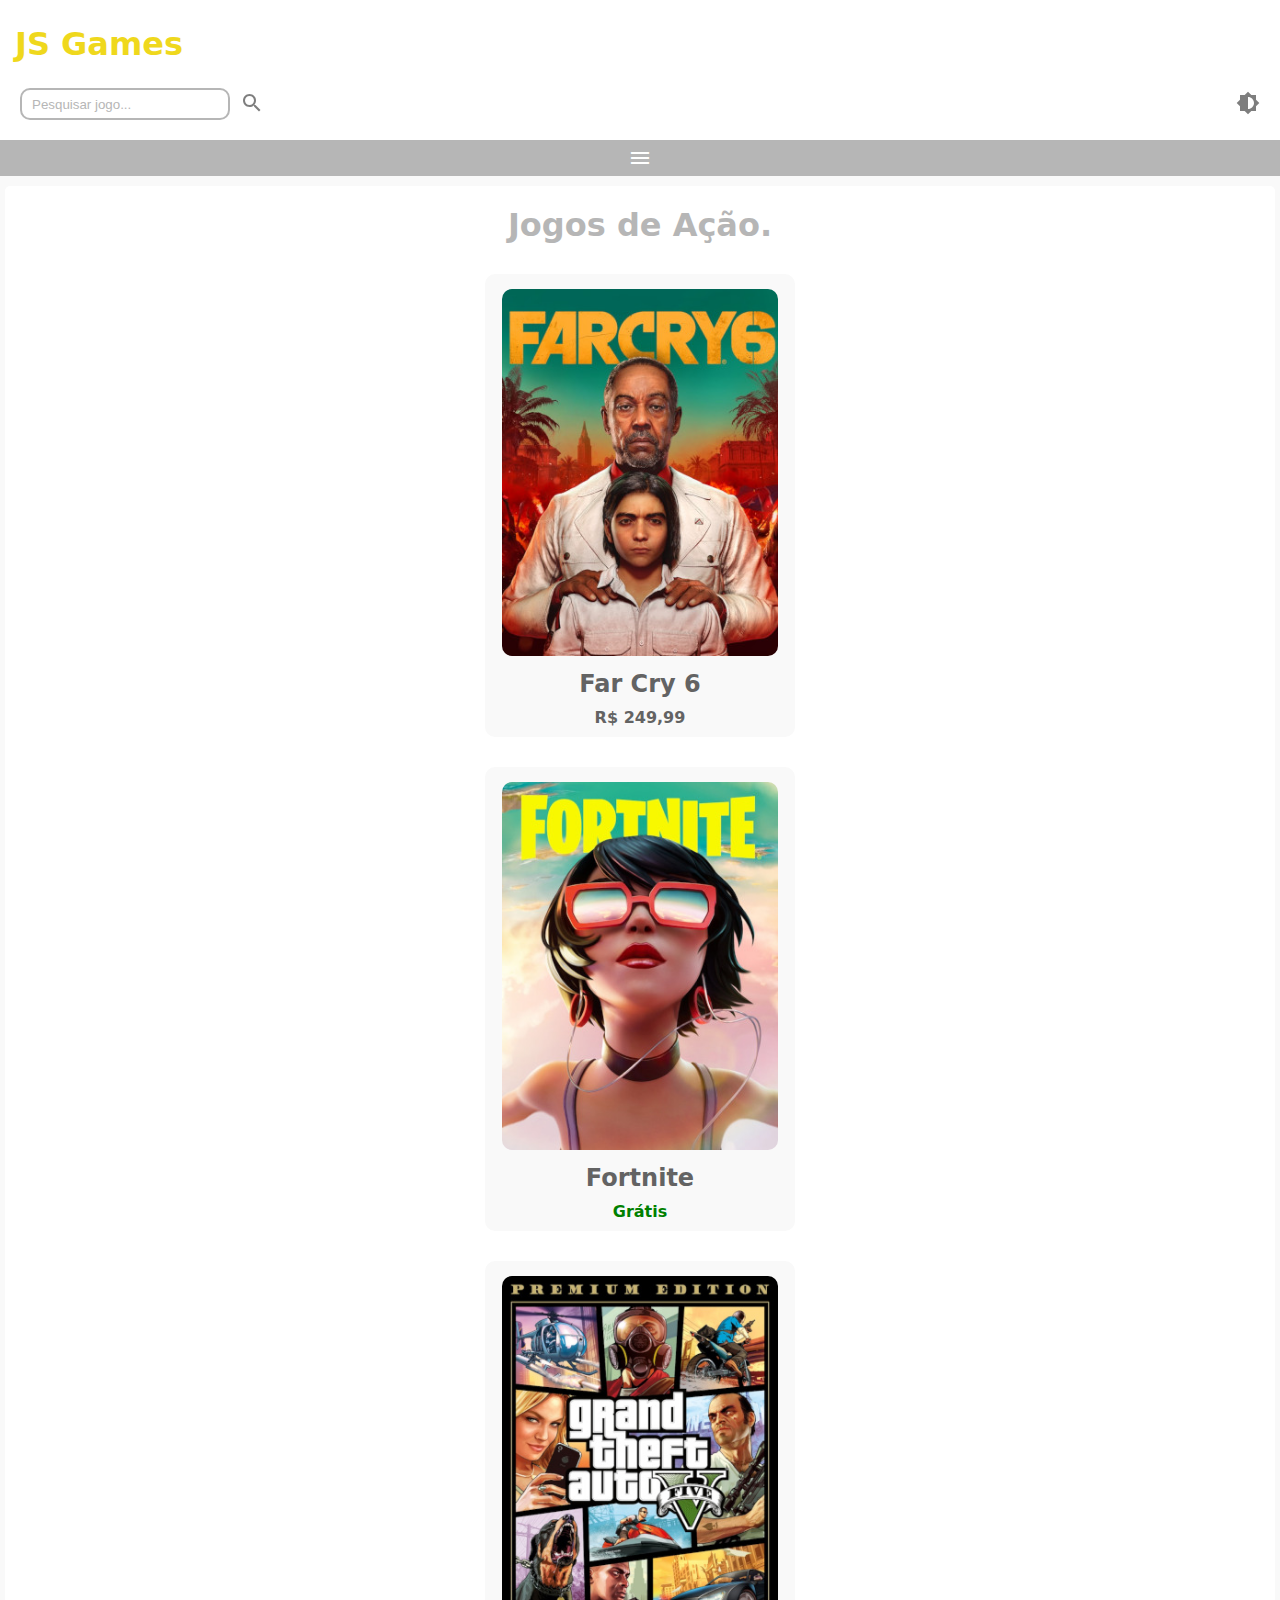
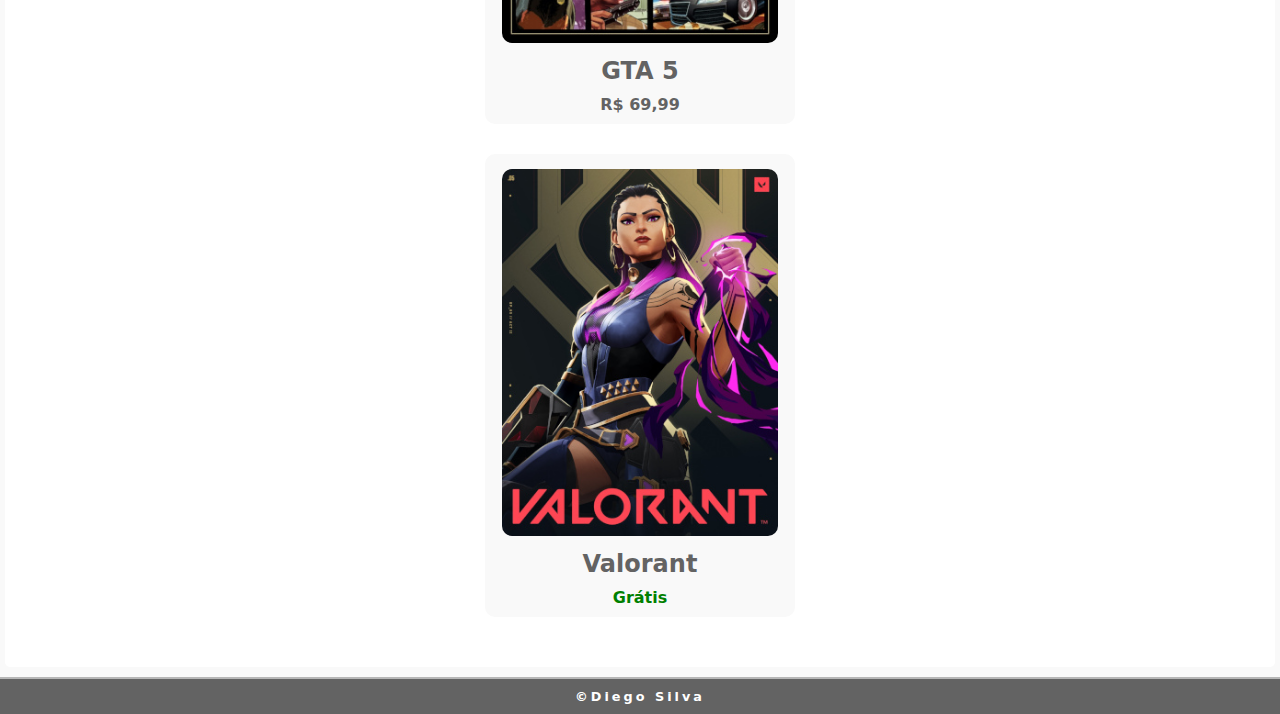
==== acao.html @ cf9d49f6 "Mobile First" ====
<!DOCTYPE html>
<html lang="pt-br">
<head>
    <meta charset="UTF-8">
    <meta name="viewport" content="width=device-width, initial-scale=1.0">
    <title>JS Games</title>
    <link href="https://fonts.googleapis.com/icon?family=Material+Icons" rel="stylesheet">
    <link rel="stylesheet" href="estilos/style.css">
    
</head>
<body>
    <header class="cabecalho">
        <div class="logo"><h1>JS Games</h1></div> 
        <div class="pesquisa">
            <input type="text" id="caixaTxt" placeholder="Pesquisar jogo...">
            <div class="botoes">
                <button>
                    <a id="lupa" href="#">
                    <img id="imgLupa" src="imagens/search-claro.svg" alt="lupa icon">
                    </a>
                </button>
                <button id="botaoTema" type="button">
                    <img id="imgTema" src="imagens/tema-claro.svg" alt="tema">
                </button>
            </div>
        </div>   
    </header>
    <nav class="menu">
        <span id="burguer" class="material-icons">menu</span>
        <ul id="ulMenu">
            <li>
                <a href="./index.html" target="_self" rel="prev"><div class="txt">Casa</div>
                <div class="borda"></div>
                </a>
            </li>
            <li>
                <a class="ativado" href="#" target="_self" rel="next"><div class="txt">Ação</div>
                <div class="borda"></div>
                </a>
            </li>
            <li>
                <a href="./aventura.html" target="_self" rel="next"><div class="txt">Aventura</div>
                <div class="borda"></div>
                </a>
            </li>
        </ul>
    </nav>
    <main class="principal">
        <section class="games">
            <h1 class="titulo-principal">Jogos de Ação.</h1>
            <!-- FAR CRY 6 -->
            <div class="game">
                <a href="#" rel="next">
                    <img src="./imagens/far-cry-6/capa-p.jpg" alt="Capa do jogo far cry 5">
                    <h2>Far Cry 6</h2>
                    <p>R$ 249,99</p>
                </a>
            </div>
            <!-- FORTNITE -->
            <div class="game">
                <a href="#" rel="next">
                    <img src="./imagens/fortnite/capa-p.jpg" alt="Capa do fortnite">
                    <h2>Fortnite</h2>
                    <p class="gratis">Grátis</p>
                </a>
            </div>
            <!-- GTA 5 -->
            <div class="game">
                <a href="#" rel="next">
                    <img src="./imagens/gta-5/capa-p.jpg" alt="Capa do GTA 5">
                    <h2>GTA 5</h2>
                    <p>R$ 69,99</p>
                </a>
            </div>
            <!-- VALORANT -->
            <div class="game">
                <a href="#" rel="next">
                <img src="./imagens/valorant/capa-p.jpg" alt="Capa do Valorant">
                <h2>Valorant</h2>
                <p class="gratis">Grátis</p>
            </a>
            </div>
        </section>
    </main>
    <footer>
        <a href="https://github.com/Dhyigo" target="_blank" rel="external" hreflang="es">&copy;Diego Silva</a>
    </footer>
    <script src="scritps/script.js"></script>
</body>
</html>
---- estilos/style.css ----
@charset "UTF-8";

:root {
    --cor0: #EFD81D;
    --cor1: #FFFFFF;
    --cor2: #F9F9F9;
    --cor3: #E5E5E5;
    --cor4: #b6b6b6;
    --cor4m: #636363;
    --cor5: #030303;
}

* {
    margin: 0%;
    padding: 0%;
    box-sizing: border-box;
    text-decoration: none;
    min-width: 0;
}

*::selection {
    background-color: transparent;
}

html {
    height: 100vh;
}

body {
    background-color: var(--cor1);
    font-family: system-ui, -apple-system, BlinkMacSystemFont, 'Segoe UI', Roboto, Oxygen, Ubuntu, Cantarell, 'Open Sans', 'Helvetica Neue', sans-serif;
}

.cabecalho {
    max-width: 100vw;
    padding: 5px 10px;
    padding-bottom: 20px;
    
}


.cabecalho .logo {
    color: var(--cor0);
}

.cabecalho .logo h1 {
    padding: 20px 5px;
    padding-bottom: 25px;
    font-size: 2rem;
}

.cabecalho .pesquisa {
    display: flex;
    gap: 10px;
    padding: 0 10px;
}
.cabecalho .pesquisa .botoes {
    display: flex;
    width: 100%;
    justify-content: space-between;
    align-items: center;
}

#caixaTxt {
    display: inline-block;
    background-color: var(--cor1);
    color: var(--cor5);
    height: 2rem;
    width: 250px;
    max-width: 400px;
    padding: 10px;
    border: 2px solid var(--cor4);
    border-radius: 10px;
}

#caixaTxt::placeholder {
    color: var(--cor4);
}


#caixaTxt:focus {
    border-color: var(--cor0);
    outline: none;
    transition: all .2s;
}


.cabecalho button {
    border: none;
    background-color: transparent;
    cursor: pointer;
}

.cabecalho button img {
    opacity: 0.5;
}

.cabecalho button:hover img {
    opacity: 0.7;
}



#burguer {
    display: block;
    padding: 5px;
    text-align: center;
    background-color: var(--cor4);
    color: var(--cor1);
    border: 1px solid var(--cor4);
    cursor: pointer;
}

#burguer:hover {
    background-color: var(--cor1);
    color: var(--cor4);
    border: 1px solid var(--cor4);
    transition: all .3s;
}
.menu {
    background-color: var(--cor2);
    text-align: center;
    position: sticky;
    top: 0%;
}

.menu ul {
    display: none;
    list-style-type: none;
}



.menu li a .txt {
    padding: 10px;
    color: var(--cor4m);
    font-weight: bold;
    
}

.menu li .borda {
    height: 2px;
    width: 0px;
    background-color: var(--cor2);
    margin: auto;
    border-radius: 2px;
    transition: 0.8s;
}

.menu li a.ativado .txt {
    color: var(--cor0);
}

.menu li a:hover:not(.ativado) .txt {
    color: var(--cor4);

}

.menu li a:hover .borda {
    width: 10%;
    background-color: var(--cor0);
}

.principal {
    width: 100%;
    background-color: var(--cor2);
    padding: 10px 5px;
}

.principal .titulo-principal {
    color: var(--cor4);
    font-size: 2rem;
    text-align: center;
    margin-bottom: 30px;
}

.principal .games {
    padding: 20px 10px;
    border-radius: 5px;
    background-color: var(--cor1);
}

.principal .games .game {
    background-color: var(--cor2);
    padding: 10px;
    padding-top: 15px;
    text-align: center;
    border-radius: 10px;
    margin: auto;
    margin-bottom: 30px;
    max-width: 310px;

}

.principal .games .game:hover {
    background-color: var(--cor3);
    transition: all .5s;
    
}

@media (max-height: 690px) {
    main.principal .games .game {
        width: 70%;
    }
}

.games .game img {
    margin-bottom: 10px;
    border-radius: 10px;
    width: 95%;
}
.game a {
    color: var(--cor4m);
}

.game a h2:hover, .game a p {
    transition: color .3s;
}

.game a h2:hover, .game a p:hover:not(p.gratis) {
    color: var(--cor4);
}

.game a p {
    font-weight: bold;
    color: var(--cor4m);
    padding-top: 10px;
}

.game a p.gratis {
    color: green;

}

.game a p.gratis:hover {
    color:  rgb(0, 255, 0);
}

footer {
    text-align: center;
    
    
}

footer a {  
    border-top: 2px solid var(--cor4);
    display: block;
    font-size: 0.8rem;
    letter-spacing: 3px;
    padding: 10px;
    background-color: var(--cor4m);
    color: var(--cor1);
    font-weight: bold;
}

footer a:hover {
    background-color: var(--cor1);
    color: var(--cor4);
    
}


/* Animação */
.menu ul {
    animation-name: entrar;
    animation-duration: .600s;
}


@keyframes entrar {
    from {
        display: block;
        position: relative;
        left: 100%;
        border-radius: 50px;
    }

    to {
        position: relative;
        left: 0%;
    }
}
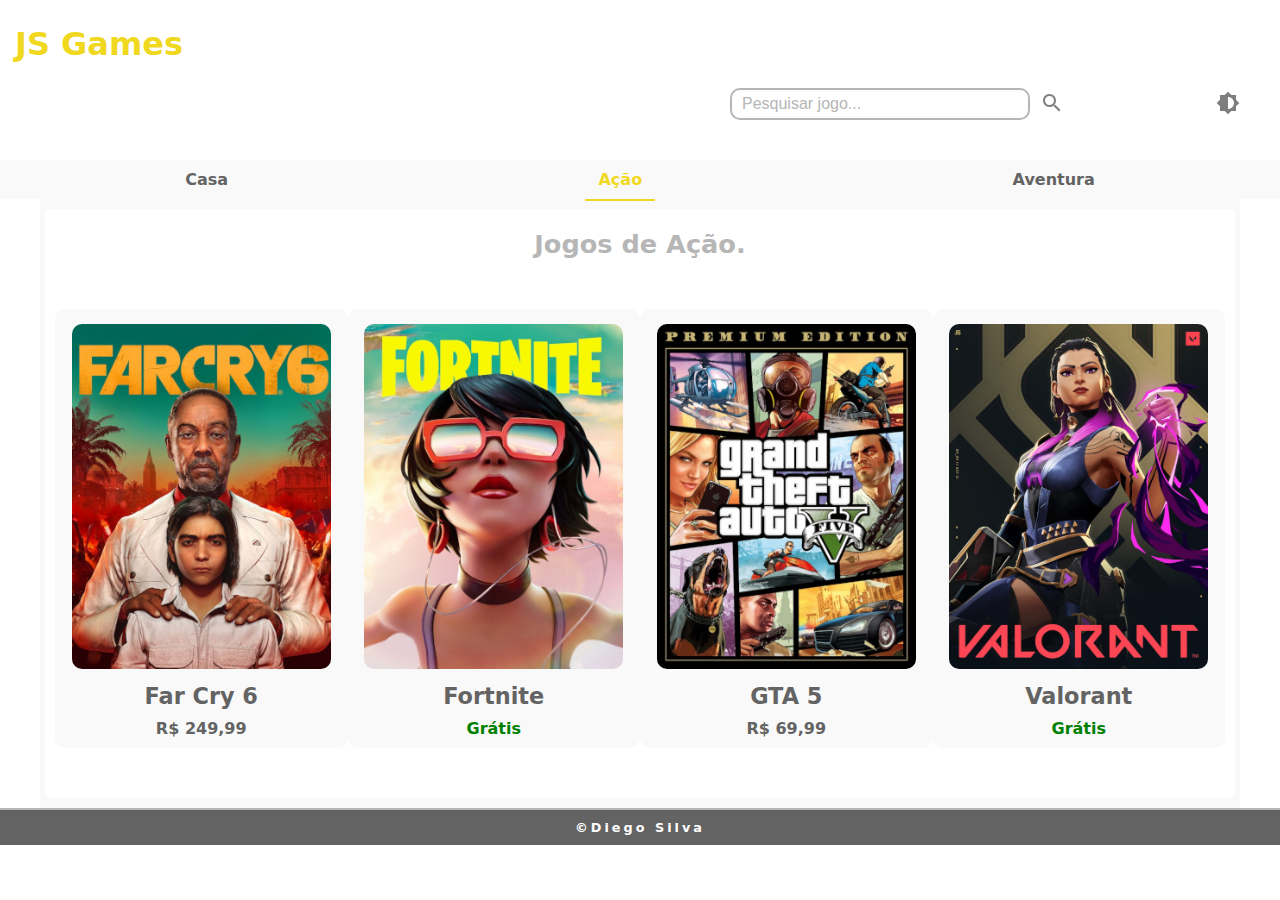
==== commit fdc04dca: "estilos para telas médias" ====
--- a/acao.html
+++ b/acao.html
@@ -6,6 +6,7 @@
     <title>JS Games</title>
     <link href="https://fonts.googleapis.com/icon?family=Material+Icons" rel="stylesheet">
     <link rel="stylesheet" href="estilos/style.css">
+    <link rel="stylesheet" href="estilos/media-query.css" media="screen and (min-width: 768px)">
     
 </head>
 <body>
@@ -45,7 +46,7 @@
             </li>
         </ul>
     </nav>
-    <main class="principal">
+    <main class="principal">        
         <section class="games">
             <h1 class="titulo-principal">Jogos de Ação.</h1>
             <!-- FAR CRY 6 -->
--- a/estilos/style.css
+++ b/estilos/style.css
@@ -23,12 +23,13 @@
 }
 
 html {
-    height: 100vh;
+    min-height: 100vh;
 }
 
 body {
     background-color: var(--cor1);
     font-family: system-ui, -apple-system, BlinkMacSystemFont, 'Segoe UI', Roboto, Oxygen, Ubuntu, Cantarell, 'Open Sans', 'Helvetica Neue', sans-serif;
+    min-height: 100vh;
 }
 
 .cabecalho {
@@ -54,6 +55,7 @@
     gap: 10px;
     padding: 0 10px;
 }
+
 .cabecalho .pesquisa .botoes {
     display: flex;
     width: 100%;
@@ -141,7 +143,7 @@
 .menu li .borda {
     height: 2px;
     width: 0px;
-    background-color: var(--cor2);
+    background-color: var(--cor0);
     margin: auto;
     border-radius: 2px;
     transition: 0.8s;
@@ -157,17 +159,18 @@
 }
 
 .menu li a:hover .borda {
-    width: 10%;
-    background-color: var(--cor0);
+    width: 70px;
+    
 }
 
 .principal {
-    width: 100%;
+
     background-color: var(--cor2);
     padding: 10px 5px;
 }
 
 .principal .titulo-principal {
+    font-size: 1.6rem;
     color: var(--cor4);
     font-size: 2rem;
     text-align: center;
@@ -212,6 +215,9 @@
 .game a {
     color: var(--cor4m);
 }
+.game a h2 {
+    font-size: 1.4rem;
+} 
 
 .game a h2:hover, .game a p {
     transition: color .3s;
--- a/estilos/media-query.css
+++ b/estilos/media-query.css
@@ -0,0 +1,94 @@
+@charset "UTF-8";
+
+#burguer {
+    display: none;
+}
+.cabecalho {
+    margin: auto;
+    max-width: 1500px;
+    
+}
+.cabecalho .pesquisa {
+    margin: 20px 20px;
+    margin-top: 0%;
+    justify-content: flex-end;
+}
+
+.cabecalho .pesquisa .botoes {
+    width: 90px;
+
+}
+
+@media screen and (min-width: 1255px) {
+    .cabecalho .pesquisa .botoes {
+        width: 200px;
+    
+    } 
+}
+
+#caixaTxt {
+    width: 300px;
+    font-size: 1em;
+}
+
+.menu ul {
+    display: flex;
+    justify-content: space-around;
+    max-width: 1400px;
+    margin: auto;
+    animation-name: none;
+}
+
+.menu ul li {
+    display: inline-block;
+    
+    
+}
+
+.menu li a {
+    display: inline-block;
+    position: relative;
+}
+
+.menu li a .borda {
+    position: absolute;
+    left: 50%;
+
+    transform: translate(-50%);
+    
+}
+
+.menu li a.ativado .borda {
+    width: 70px;
+    
+}
+
+.principal {   
+    max-width: 1200px;
+    margin: auto;
+
+}
+
+.principal .games {
+    display: block;
+    padding-top: 100px;
+    margin: auto;
+    position: relative;
+
+}
+
+.principal .titulo-principal {
+    font-size: 1.6rem;
+    position: absolute;
+    top: 20px;
+    left: 50%;
+    transform: translate(-50%);
+}
+
+
+.principal .games {  /* config grid */
+    display: grid;
+    grid-template-columns: repeat(auto-fill, minmax(250px, 1fr));
+}
+
+
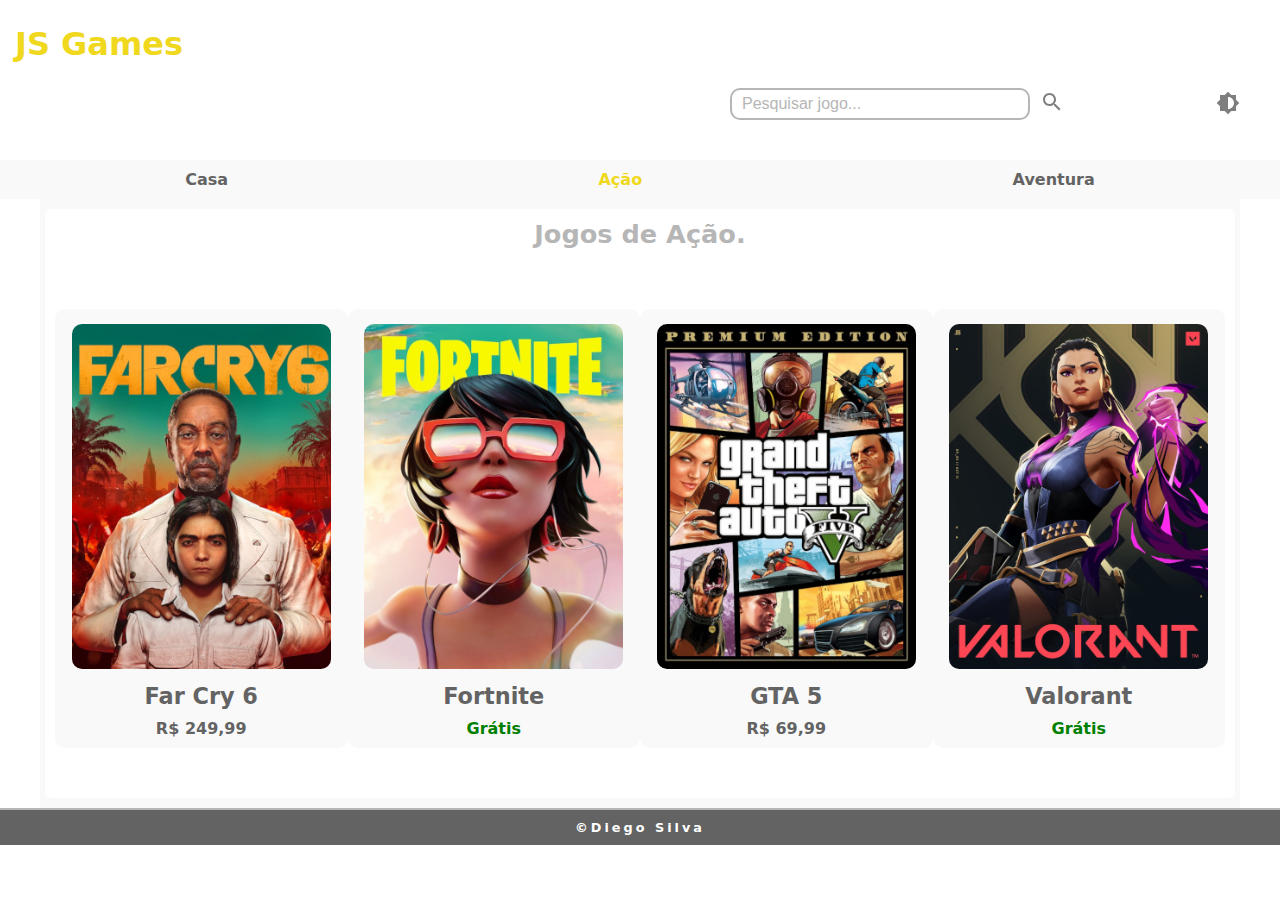
==== commit c9a6d916: "Sugestão de pesquisa" ====
--- a/acao.html
+++ b/acao.html
@@ -14,12 +14,20 @@
         <div class="logo"><h1>JS Games</h1></div> 
         <div class="pesquisa">
             <input type="text" id="caixaTxt" placeholder="Pesquisar jogo...">
+            <datalist id="sugestoes">
+                <option value="Ação"></option>
+                <option value="Aventura"></option>
+                <option value="Casa"></option>
+                <option value="Far Cry 6"></option>
+                <option value="Fortnite"></option>
+                <option value="GTA 5"></option>
+                <option value="Sonic Origins"></option>
+                <option value="Valorant"></option>
+            </datalist>
             <div class="botoes">
-                <button>
-                    <a id="lupa" href="#">
-                    <img id="imgLupa" src="imagens/search-claro.svg" alt="lupa icon">
-                    </a>
-                </button>
+                <a id="lupa" href="#">
+                <img id="imgLupa" src="imagens/search-claro.svg" alt="lupa icon">
+                </a>
                 <button id="botaoTema" type="button">
                     <img id="imgTema" src="imagens/tema-claro.svg" alt="tema">
                 </button>
@@ -46,9 +54,9 @@
             </li>
         </ul>
     </nav>
-    <main class="principal">        
+    <main class="principal">
+        <h1 class="titulo-principal">Jogos de Ação.</h1>        
         <section class="games">
-            <h1 class="titulo-principal">Jogos de Ação.</h1>
             <!-- FAR CRY 6 -->
             <div class="game">
                 <a href="#" rel="next">
--- a/estilos/style.css
+++ b/estilos/style.css
@@ -93,11 +93,11 @@
     cursor: pointer;
 }
 
-.cabecalho button img {
+.cabecalho button img, .cabecalho a img {
     opacity: 0.5;
 }
 
-.cabecalho button:hover img {
+.cabecalho button:hover img, .cabecalho a:hover img {
     opacity: 0.7;
 }
 
@@ -164,7 +164,6 @@
 }
 
 .principal {
-
     background-color: var(--cor2);
     padding: 10px 5px;
 }
--- a/estilos/media-query.css
+++ b/estilos/media-query.css
@@ -41,8 +41,7 @@
 
 .menu ul li {
     display: inline-block;
-    
-    
+      
 }
 
 .menu li a {
@@ -53,28 +52,17 @@
 .menu li a .borda {
     position: absolute;
     left: 50%;
-
-    transform: translate(-50%);
-    
+    transform: translate(-50%);  
 }
 
 .menu li a.ativado .borda {
-    width: 70px;
-    
+    width: 70px;  
 }
 
 .principal {   
     max-width: 1200px;
     margin: auto;
-
-}
-
-.principal .games {
-    display: block;
-    padding-top: 100px;
-    margin: auto;
     position: relative;
-
 }
 
 .principal .titulo-principal {
@@ -85,10 +73,9 @@
     transform: translate(-50%);
 }
 
-
-.principal .games {  /* config grid */
+.principal .games {
     display: grid;
     grid-template-columns: repeat(auto-fill, minmax(250px, 1fr));
+    padding-top: 100px;
+    margin: auto;
 }
-
-
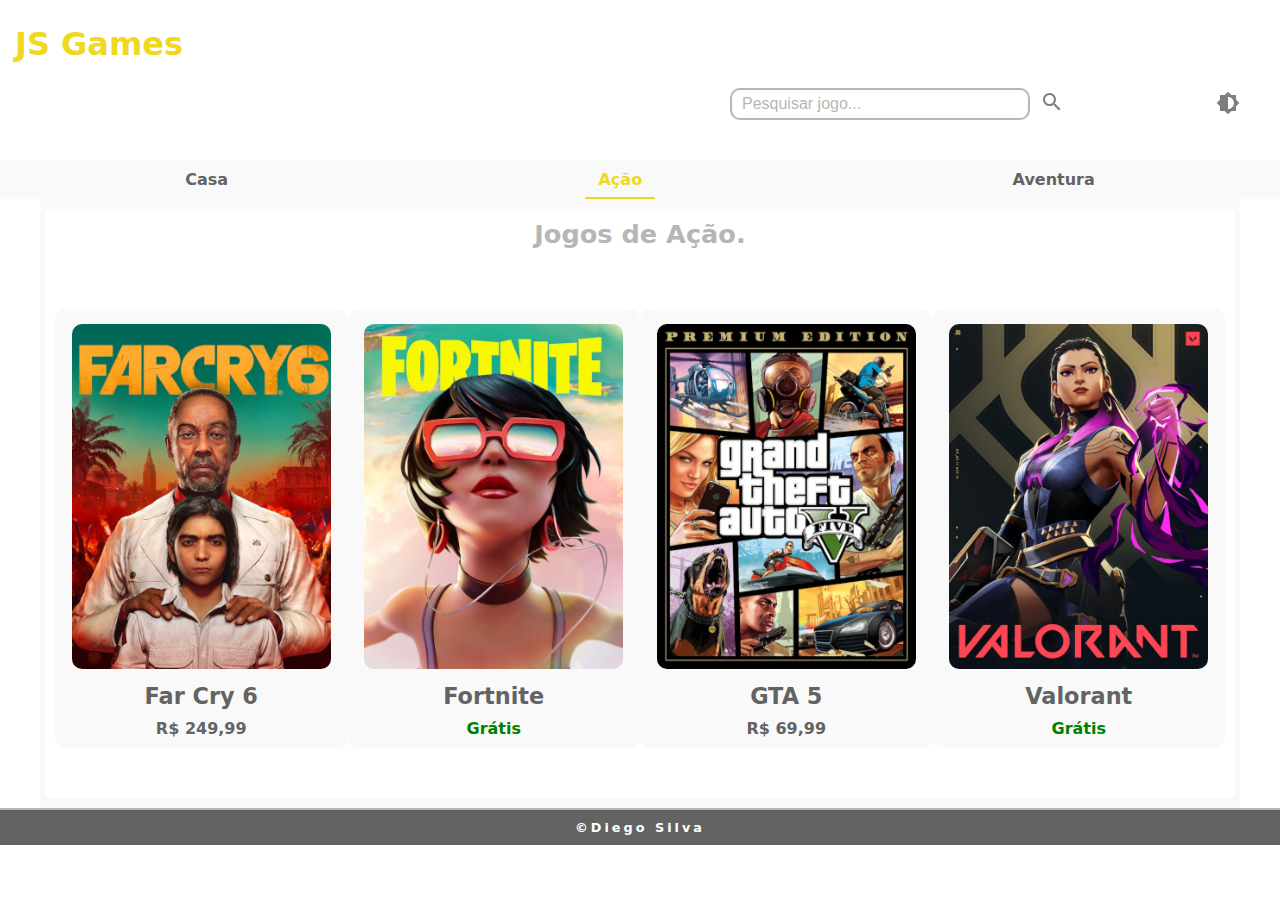
==== commit 74886392: "Refatoração" ====
--- a/acao.html
+++ b/acao.html
@@ -13,7 +13,7 @@
     <header class="cabecalho">
         <div class="logo"><h1>JS Games</h1></div> 
         <div class="pesquisa">
-            <input type="text" id="caixaTxt" placeholder="Pesquisar jogo...">
+            <input type="text" id="caixaTxt" placeholder="Pesquisar jogo..." list="sugestoes">
             <datalist id="sugestoes">
                 <option value="Ação"></option>
                 <option value="Aventura"></option>
--- a/estilos/media-query.css
+++ b/estilos/media-query.css
@@ -49,13 +49,14 @@
     position: relative;
 }
 
-.menu li a .borda {
+body .menu li a .borda {
     position: absolute;
     left: 50%;
-    transform: translate(-50%);  
+    transform: translate(-50%, 0);
+    bottom: 0%;  
 }
 
-.menu li a.ativado .borda {
+body .menu li a.ativado .borda {
     width: 70px;  
 }
 
